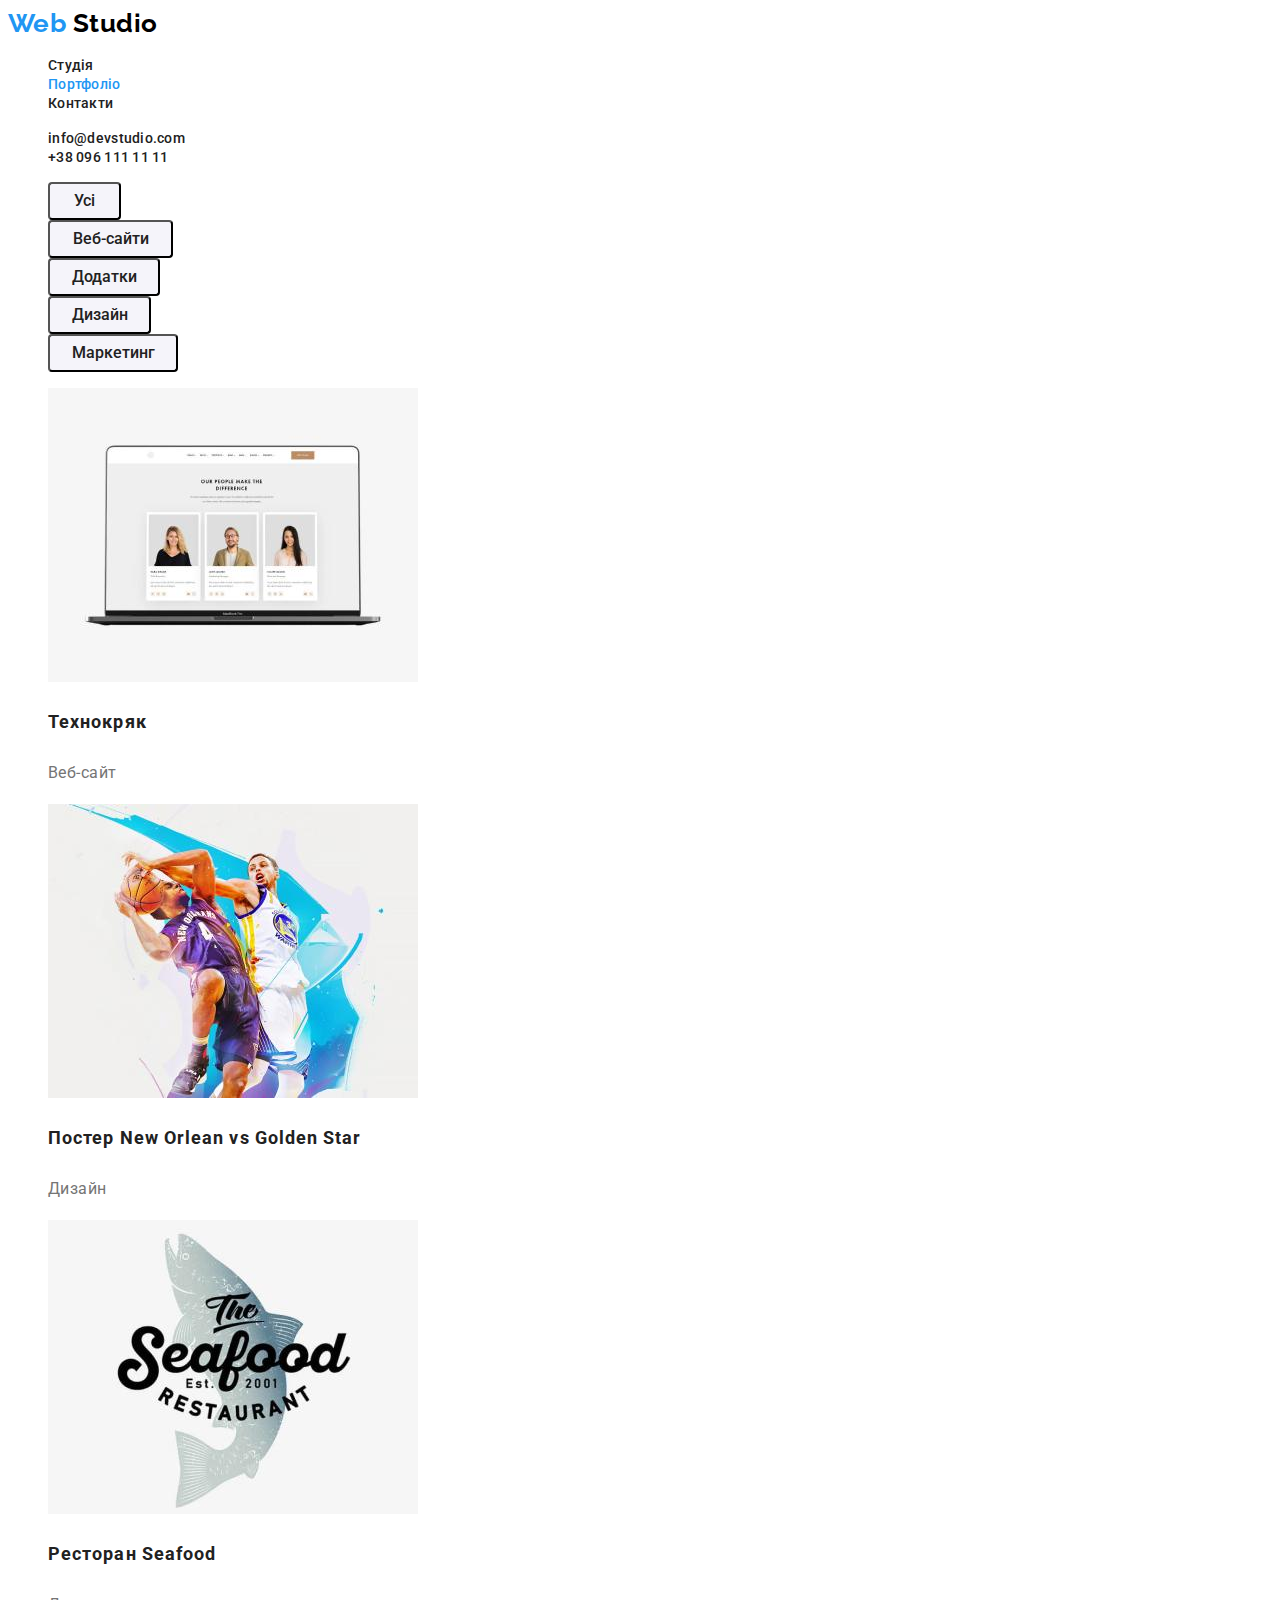
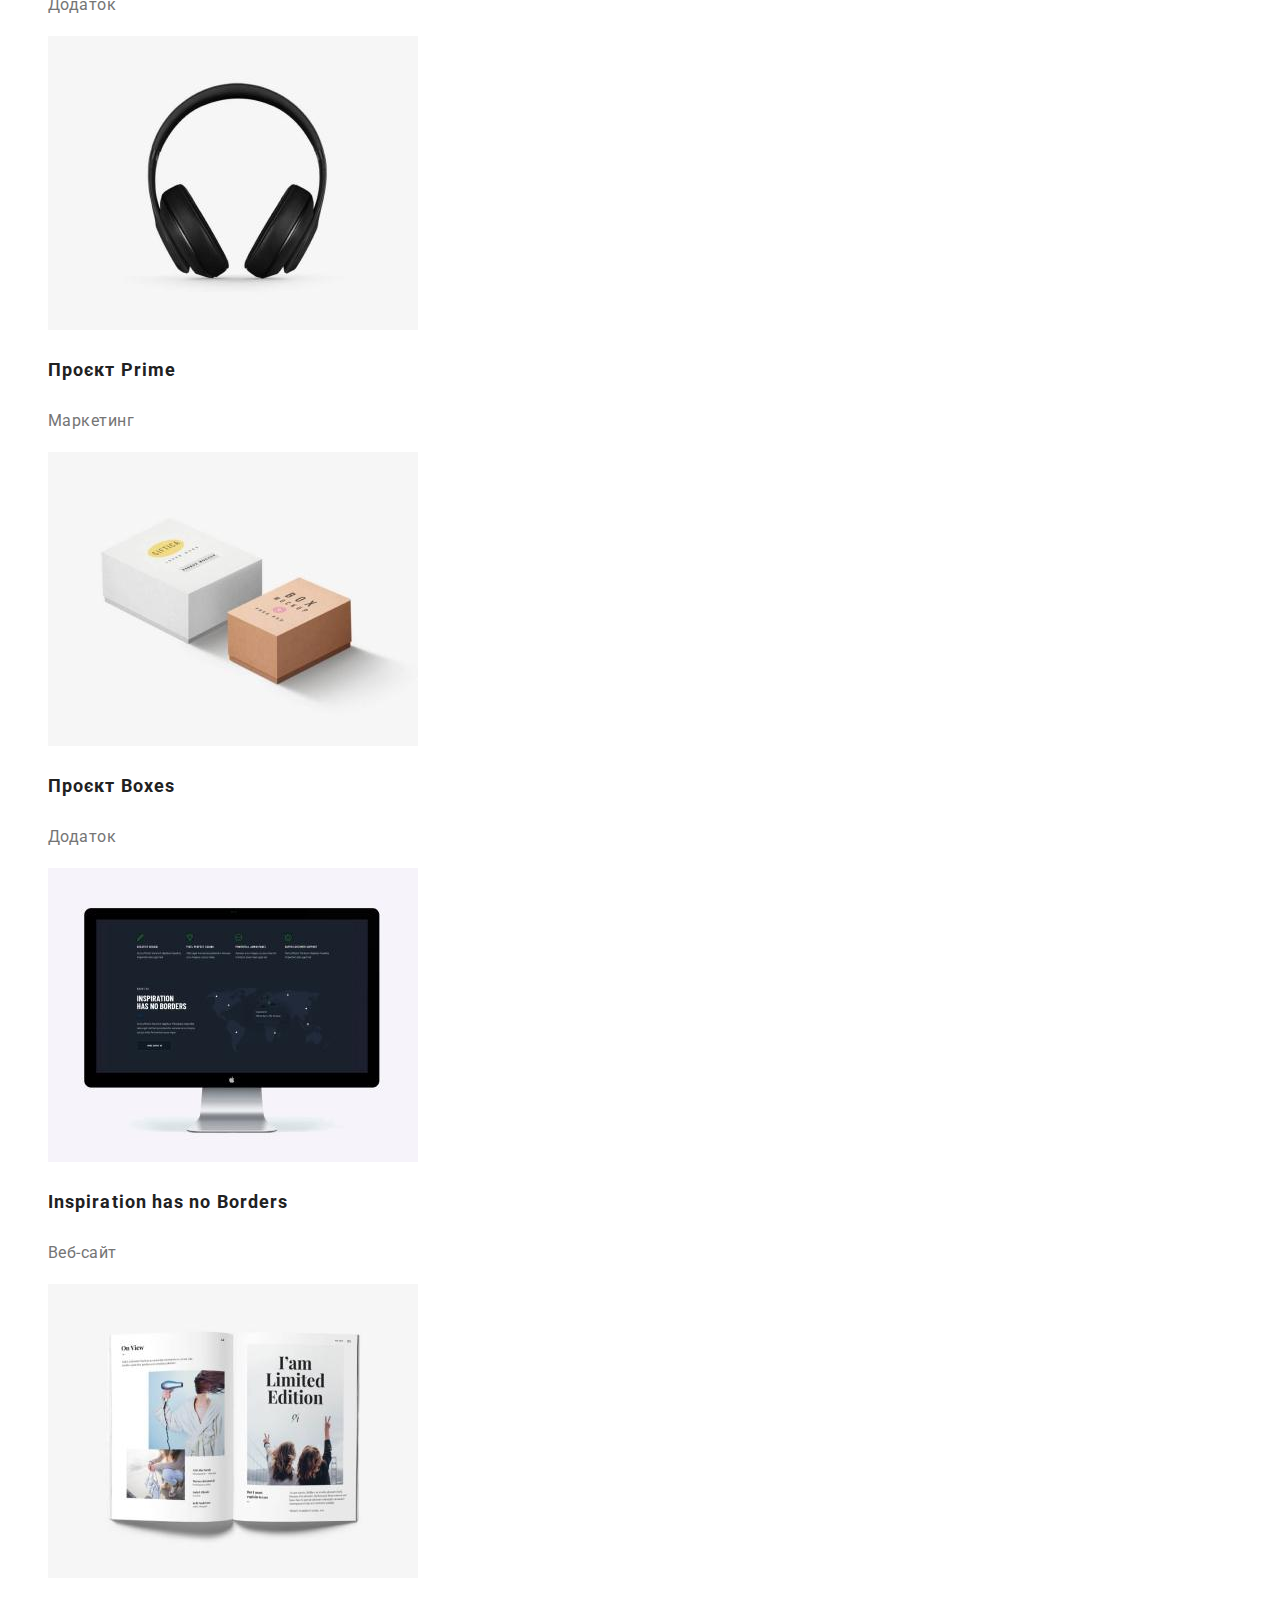
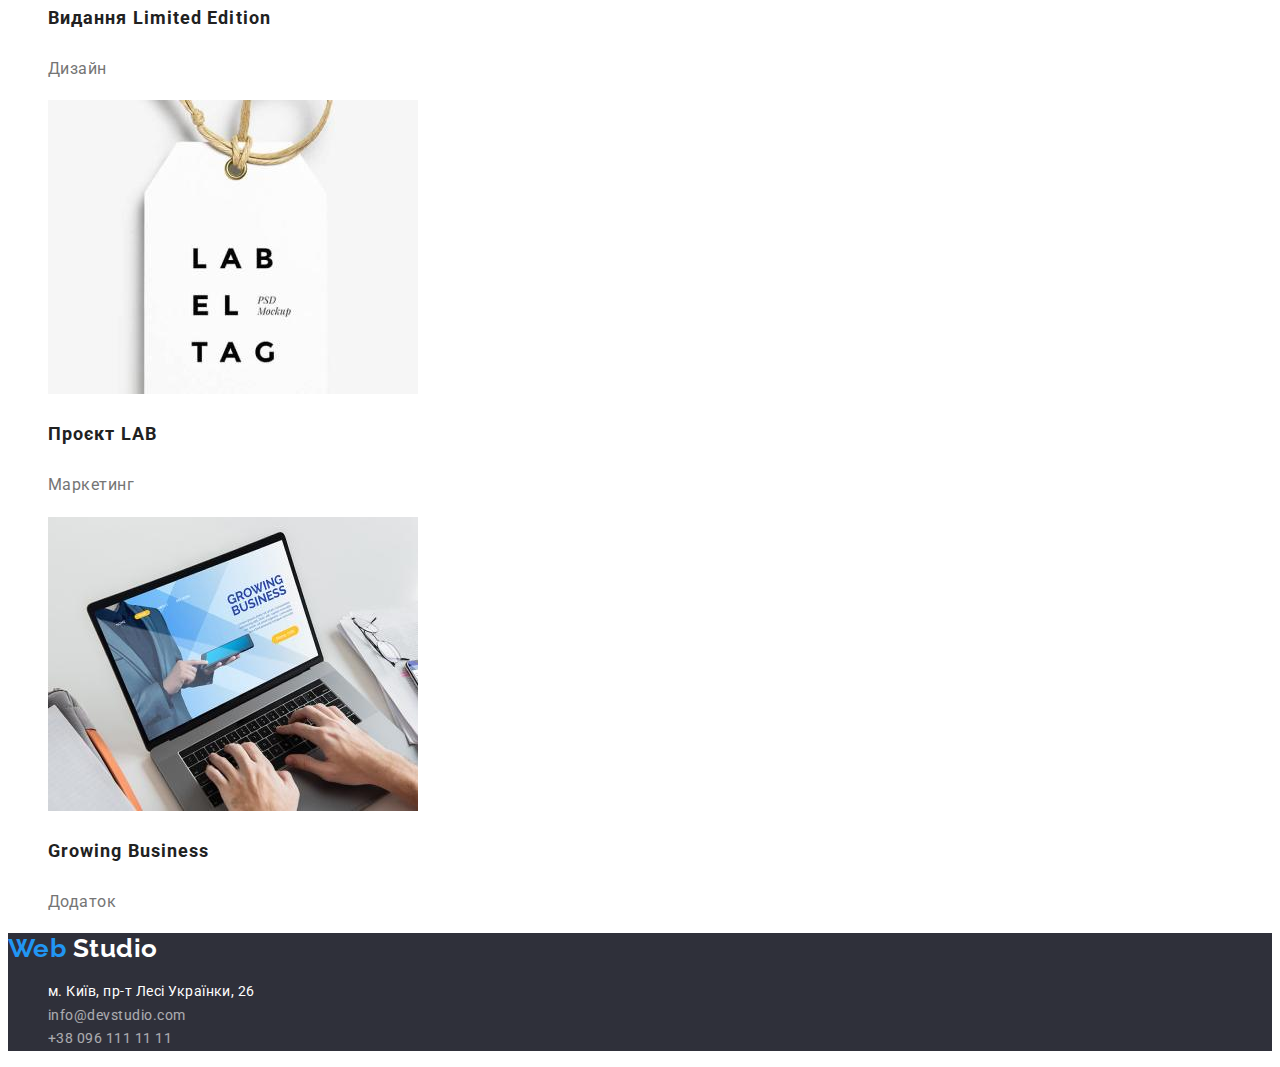
==== portfolio.html @ b4149ceb "done" ====
<!DOCTYPE html>
<html lang="en">
	<head>
		<meta charset="UTF-8" />
		<meta http-equiv="X-UA-Compatible" content="IE=edge" />
		<meta name="viewport" content="width=device-width, initial-scale=1.0" />
		<title>WebStudio</title>
		<link rel="preconnect" href="https://fonts.googleapis.com" />
		<link rel="preconnect" href="https://fonts.gstatic.com" crossorigin />
		<link
			href="https://fonts.googleapis.com/css2?family=Raleway:wght@700&family=Roboto:wght@400;500;700;900&display=swap"
			rel="stylesheet"
		/>
		<link rel="stylesheet" href="./css/styles.css" />
	</head>
	<body>
		<header>
			<nav>
				<a class="logo" href="./">
					Web
					<span>Studio</span>
				</a>
				<ul>
					<li><a class="link" href="./">Студія</a></li>
					<li><a class="link current" href="./portfolio.html">Портфоліо</a></li>
					<li><a class="link" href="#">Контакти</a></li>
				</ul>
			</nav>
			<ul>
				<li><a class="link" href="mailto:info@devstudio.com">info@devstudio.com</a></li>
				<li><a class="link" href="tel:+380961111111">+38 096 111 11 11</a></li>
			</ul>
		</header>
		<main>
			<section>
				<ul class="filters">
					<li><button class="filtr-button all-cards" type="button">Усі</button></li>
					<li><button class="filtr-button card-web-sites" type="button">Веб-сайти</button></li>
					<li><button class="filtr-button applications" type="button">Додатки</button></li>
					<li><button class="filtr-button design" type="button">Дизайн</button></li>
					<li><button class="filtr-button marketing" type="button">Маркетинг</button></li>
				</ul>
				<ul class="cards">
					<li class="card">
						<img src="./images/Tehnokryak.jpg" alt="Дві усміхнені дівчини і чоловік" width="370" height="294" />
						<h3 class="card-title">Технокряк</h3>
						<p class="card-dsr">Веб-сайт</p>
					</li>
					<li class="card">
						<img src="./images/New_Orlean_vs_Golden_Star.jpg" alt="Два баскетболіста грають" width="370" height="294" />
						<h3 class="card-title">Постер New Orlean vs Golden Star</h3>
						<p class="card-dsr">Дизайн</p>
					</li>
					<li class="card">
						<img src="./images/Seafood.jpg" alt="Намальована риба" width="370" height="294" />
						<h3 class="card-title">Ресторан Seafood</h3>
						<p class="card-dsr">Додаток</p>
					</li>
					<li class="card">
						<img src="./images/Prime.jpg" alt="Навушники" width="370" height="294" />
						<h3 class="card-title">Проєкт Prime</h3>
						<p class="card-dsr">Маркетинг</p>
					</li>
					<li class="card">
						<img src="./images/Boxes.jpg" alt="Дві коробки" width="370" height="294" />
						<h3 class="card-title">Проєкт Boxes</h3>
						<p class="card-dsr">Додаток</p>
					</li>
					<li class="card">
						<img src="./images/Inspiration_has_no_Borders.jpg" alt="Монітор" width="370" height="294" />
						<h3 class="card-title">Inspiration has no Borders</h3>
						<p class="card-dsr">Веб-сайт</p>
					</li>
					<li class="card">
						<img src="./images/Limited_Edition.jpg" alt="Розкрита книга" width="370" height="294" />
						<h3 class="card-title">Видання Limited Edition</h3>
						<p class="card-dsr">Дизайн</p>
					</li>
					<li class="card">
						<img src="./images/LAB.jpg" alt="Бірка з надписом" width="370" height="294" />
						<h3 class="card-title">Проєкт LAB</h3>
						<p class="card-dsr">Маркетинг</p>
					</li>
					<li class="card">
						<img src="./images/Growing_Business.jpg" alt="Людина працює на ноутбуці" width="370" height="294" />
						<h3 class="card-title">Growing Business</h3>
						<p class="card-dsr">Додаток</p>
					</li>
				</ul>
			</section>
		</main>
		<footer class="footer-portfolio">
			<a class="logo-footer" href="./">
				Web
				<span>Studio</span>
			</a>
			<address>
				<ul>
					<li>
						<a href="https://goo.gl/maps/CPtrU1FHBa2aNyZL9" target="_blank" rel="noopener noreferrer nofollow">
							м. Київ, пр-т Лесі Українки, 26
						</a>
					</li>
					<li><a class="opacity" href="mailto:info@devstudio.com">info@devstudio.com</a></li>
					<li><a class="opacity" href="tel:+380961111111">+38 096 111 11 11</a></li>
				</ul>
			</address>
		</footer>
	</body>
</html>
---- css/styles.css ----
:root {
	--blue-color: #2196f3;
	--darck-blue-color: #188ce8;
	--black-color: #212121;
	--white-color: #ffffff;
	--ashen-color: #f5f4fa;
	--white-ashen-color: #eeeeee;
	--black-secondary-color: #757575;
	--font-weight-title: 700;
	--font-weight-sub-title: 500;
}

body {
	font-family: "Roboto", sans-serif;
	letter-spacing: 0.03em;
	background-color: var(--white-color);
}

a {
	text-decoration: none;
}

.logo,
.logo-footer {
	font-family: "Raleway", sans-serif;
	font-weight: var(--font-weight-title);
	font-size: 26px;
	line-height: 1.19;
	color: var(--blue-color);
}

.logo span {
	color: #000;
}

.logo-footer span {
	color: var(--white-color);
}

.link {
	font-weight: var(--font-weight-sub-title);
	font-size: 14px;
	line-height: 1.14;
	letter-spacing: 0.02em;
	color: var(--black-color);
}

.link:hover,
.link:focus {
	color: var(--blue-color);
}

.current {
	color: var(--blue-color);
}

header {
	background: var(--white-color);
}

ul {
	list-style-type: none;
}

.hero {
	background-color: #2f303a;
}

.hero-title {
	color: var(--white-color);
	font-weight: 900;
	font-size: 44px;
	line-height: 1.36;
	text-align: center;
	letter-spacing: 0.06em;
	text-transform: uppercase;
}

.hero-button {
	width: 216px;
	height: 50px;
	background: var(--blue-color);
	box-shadow: 0px 4px 4px rgba(0, 0, 0, 0.15);
	border-radius: 4px;
	font-weight: var(--font-weight-title);
	font-size: 16px;
	line-height: 1.87;
	color: var(--white-color);
}

.hero-button:hover,
.hero-button:focus {
	background-color: var(--darck-blue-color);
}

.visually-hidden {
	position: absolute;
	white-space: nowrap;
	width: 1px;
	height: 1px;
	overflow: hidden;
	border: 0;
	padding: 0;
	clip: rect(0 0 0 0);
	clip-path: inset(50%);
	margin: -1px;
}

.benefits h2 {
	font-weight: var(--font-weight-title);
	font-size: 36px;
	line-height: 1.17;
	text-align: center;
	color: var(--black-color);
}

.benefits h3 {
	font-weight: var(--font-weight-title);
	font-size: 14px;
	line-height: 1.14;
	text-transform: uppercase;
	color: var(--black-color);
}

.benefits p {
	font-size: 14px;
	line-height: 1.71;
	color: var(--black-secondary-color);
}

.our-work h2 {
	font-weight: var(--font-weight-title);
	font-size: 36px;
	line-height: 1.16;
	text-align: center;
	color: var(--black-color);
}

.team {
	background-color: var(--ashen-color);
}

.team-card {
	background-color: var(--white-color);
}

.team h2 {
	font-weight: var(--font-weight-title);
	font-size: 36px;
	line-height: 1.16;
	text-align: center;
	color: var(--black-color);
}

.team-card h3 {
	font-weight: var(--font-weight-sub-title);
	font-size: 16px;
	line-height: 1.18;
	text-align: center;
	color: var(--black-color);
}

.team-card p {
	font-weight: 400;
	font-size: 16px;
	line-height: 1.18;
	text-align: center;
	color: var(--black-secondary-color);
}

.footer,
.footer-portfolio {
	background: #2f303a;
}

address a {
	font-weight: 400;
	font-size: 14px;
	line-height: 1.71;
	color: var(--white-color);
	font-style: normal;
}

address a:hover,
address a:focus {
	color: var(--blue-color);
}

.opacity {
	opacity: 0.6;
}

.filters {
	font-weight: var(--font-weight-sub-title);
	font-size: 16px;
	line-height: 1.63;
	color: var(--black-color);
}

.filtr-button {
	height: 38px;
	font-weight: var(--font-weight-sub-title);
	font-size: 16px;
	line-height: 1.62;
	color: var(--black-color);
	font-family: inherit;
	border-radius: 4px;
	background: var(--ashen-color);
}

.filtr-button:hover,
.filtr-button:focus {
	background-color: var(--blue-color);
	color: var(--white-color);
	box-shadow: 0px 3px 1px rgba(0, 0, 0, 0.1), 0px 1px 2px rgba(0, 0, 0, 0.08), 0px 2px 2px rgba(0, 0, 0, 0.12);
}

.all-cards {
	width: 73px;
}

.card-web-sites {
	width: 125px;
}

.applications {
	width: 112px;
}

.design {
	width: 103px;
}

.marketing {
	width: 130px;
}

.card-title {
	font-weight: 700;
	font-size: 18px;
	line-height: 2;
	letter-spacing: 0.06em;
	color: var(--black-color);
}

.card-dsr {
	font-size: 16px;
	line-height: 1.88;
	color: var(--black-secondary-color);
}

.cards img {
	width: 370px;
	height: 294px;
}

.card {
	background: var(--white-color);
	border: 1px solid --white-ashen-color;
}
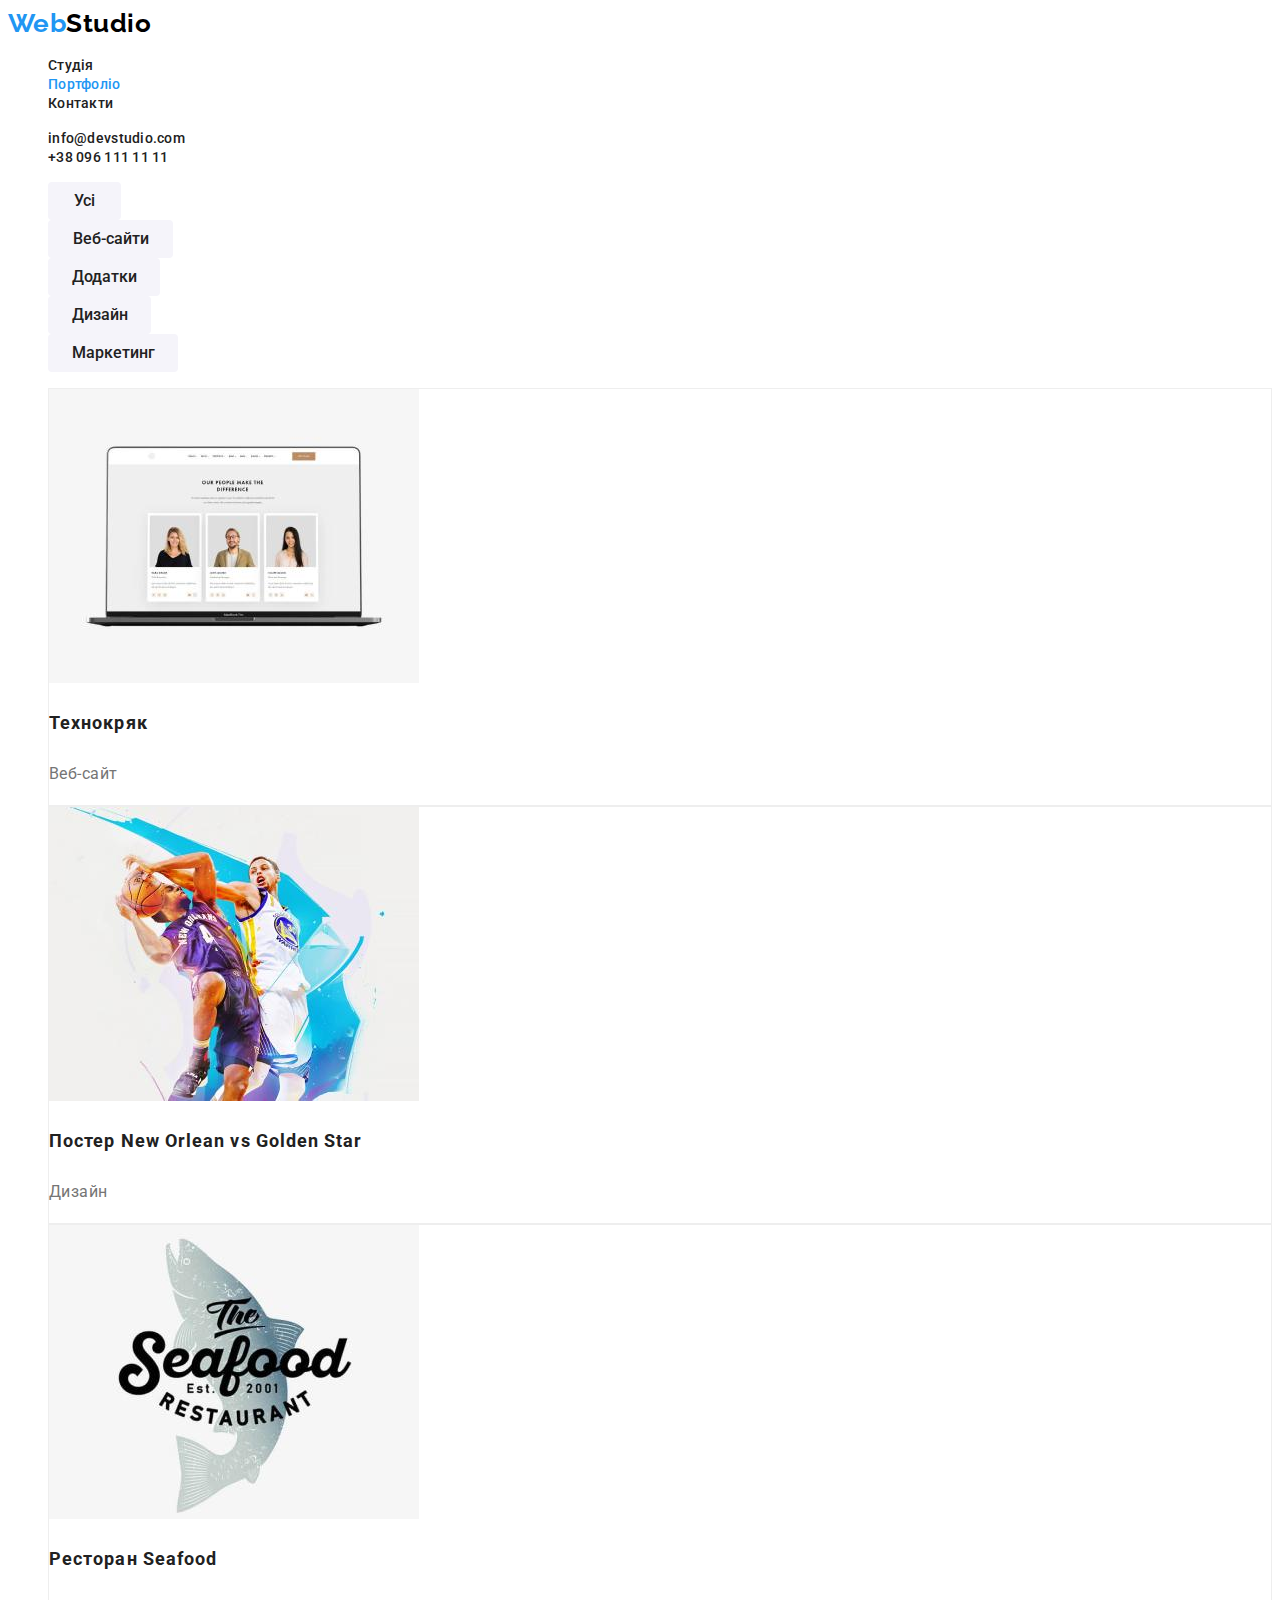
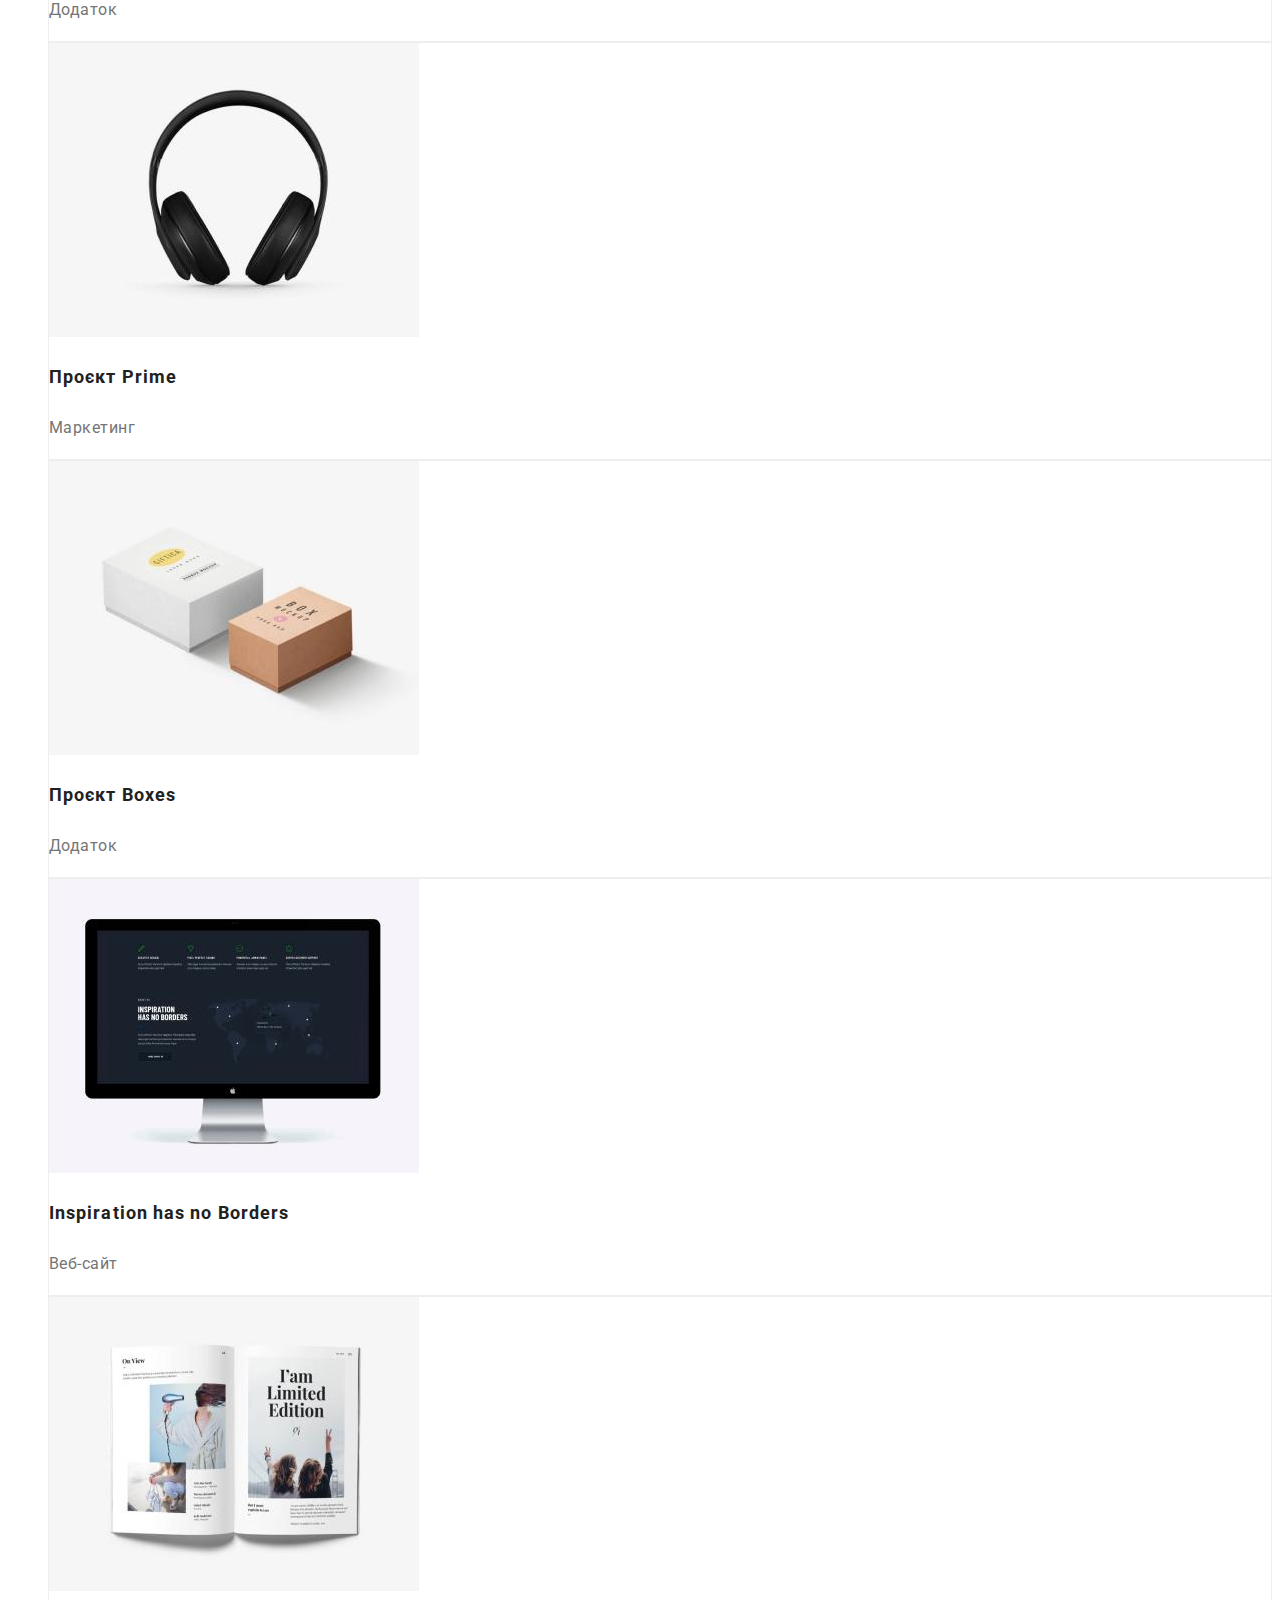
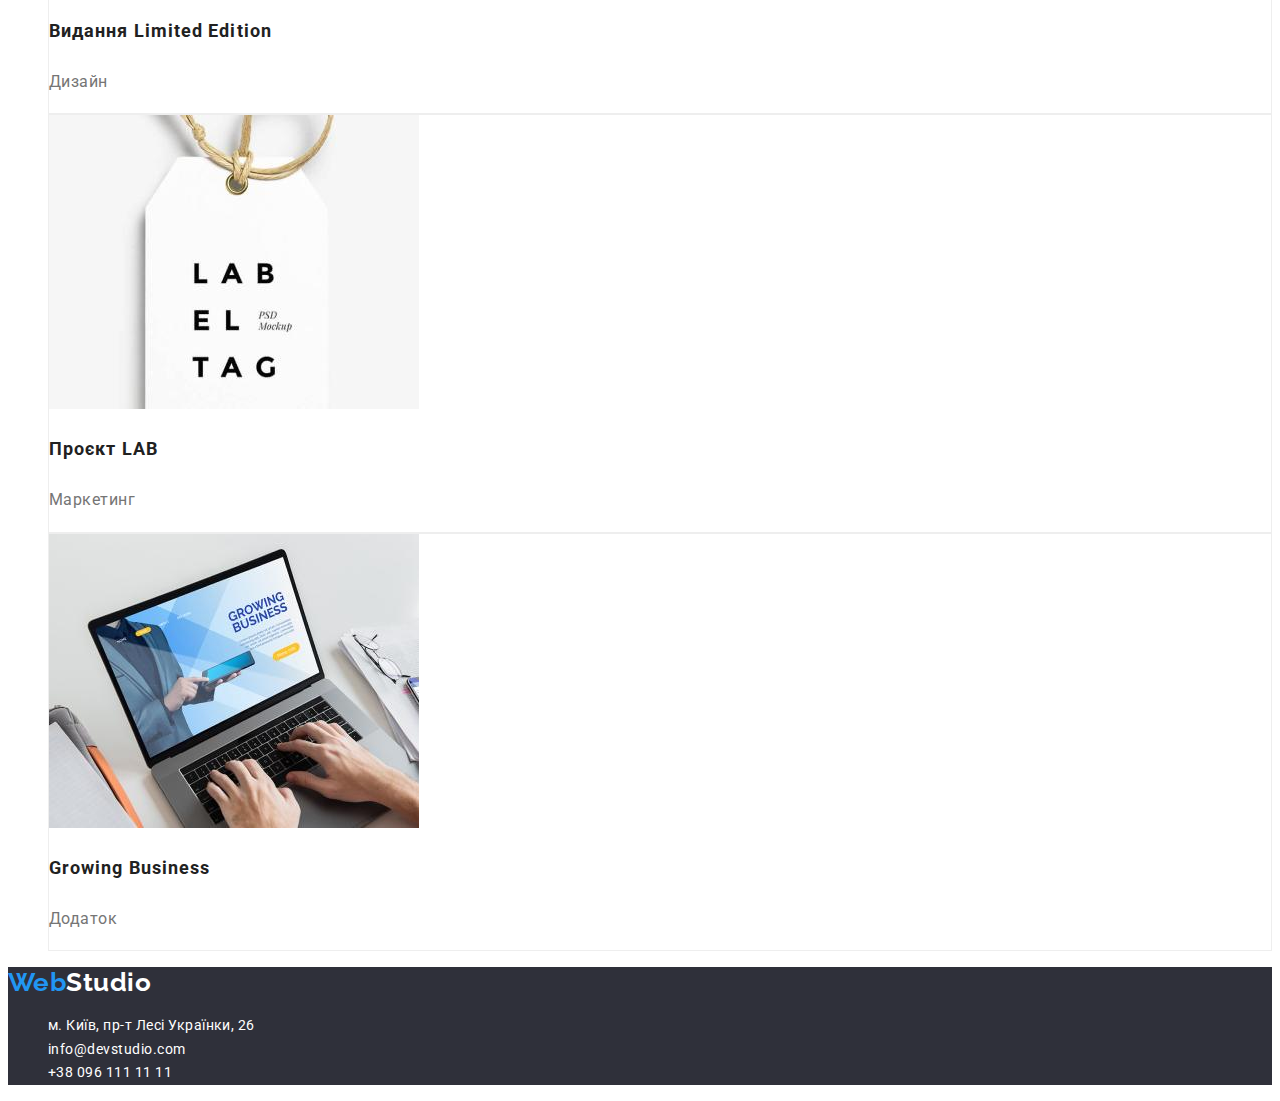
==== commit 94f32be0: "fixed after review recommendatio" ====
--- a/portfolio.html
+++ b/portfolio.html
@@ -17,8 +17,7 @@
 		<header>
 			<nav>
 				<a class="logo" href="./">
-					Web
-					<span>Studio</span>
+					Web<span class="second-part-of-logo-webstudio-header">Studio</span>
 				</a>
 				<ul>
 					<li><a class="link" href="./">Студія</a></li>
@@ -27,7 +26,7 @@
 				</ul>
 			</nav>
 			<ul>
-				<li><a class="link" href="mailto:info@devstudio.com">info@devstudio.com</a></li>
+				<li><a class="link" id="email" href="mailto:info@devstudio.com">info@devstudio.com</a></li>
 				<li><a class="link" href="tel:+380961111111">+38 096 111 11 11</a></li>
 			</ul>
 		</header>
@@ -42,67 +41,89 @@
 				</ul>
 				<ul class="cards">
 					<li class="card">
-						<img src="./images/Tehnokryak.jpg" alt="Дві усміхнені дівчини і чоловік" width="370" height="294" />
+						<img
+							class="img"
+							src="./images/Tehnokryak.jpg"
+							alt="Дві усміхнені дівчини і чоловік"
+							width="370"
+							height="294"
+						/>
 						<h3 class="card-title">Технокряк</h3>
-						<p class="card-dsr">Веб-сайт</p>
+						<p class="card-description">Веб-сайт</p>
 					</li>
 					<li class="card">
-						<img src="./images/New_Orlean_vs_Golden_Star.jpg" alt="Два баскетболіста грають" width="370" height="294" />
+						<img
+							class="img"
+							src="./images/New_Orlean_vs_Golden_Star.jpg"
+							alt="Два баскетболіста грають"
+							width="370"
+							height="294"
+						/>
 						<h3 class="card-title">Постер New Orlean vs Golden Star</h3>
-						<p class="card-dsr">Дизайн</p>
+						<p class="card-description">Дизайн</p>
 					</li>
 					<li class="card">
-						<img src="./images/Seafood.jpg" alt="Намальована риба" width="370" height="294" />
+						<img class="img" src="./images/Seafood.jpg" alt="Намальована риба" width="370" height="294" />
 						<h3 class="card-title">Ресторан Seafood</h3>
-						<p class="card-dsr">Додаток</p>
+						<p class="card-description">Додаток</p>
 					</li>
 					<li class="card">
-						<img src="./images/Prime.jpg" alt="Навушники" width="370" height="294" />
+						<img class="img" src="./images/Prime.jpg" alt="Навушники" width="370" height="294" />
 						<h3 class="card-title">Проєкт Prime</h3>
-						<p class="card-dsr">Маркетинг</p>
+						<p class="card-description">Маркетинг</p>
 					</li>
 					<li class="card">
-						<img src="./images/Boxes.jpg" alt="Дві коробки" width="370" height="294" />
+						<img class="img" src="./images/Boxes.jpg" alt="Дві коробки" width="370" height="294" />
 						<h3 class="card-title">Проєкт Boxes</h3>
-						<p class="card-dsr">Додаток</p>
+						<p class="card-description">Додаток</p>
 					</li>
 					<li class="card">
-						<img src="./images/Inspiration_has_no_Borders.jpg" alt="Монітор" width="370" height="294" />
+						<img class="img" src="./images/Inspiration_has_no_Borders.jpg" alt="Монітор" width="370" height="294" />
 						<h3 class="card-title">Inspiration has no Borders</h3>
-						<p class="card-dsr">Веб-сайт</p>
+						<p class="card-description">Веб-сайт</p>
 					</li>
 					<li class="card">
-						<img src="./images/Limited_Edition.jpg" alt="Розкрита книга" width="370" height="294" />
+						<img class="img" src="./images/Limited_Edition.jpg" alt="Розкрита книга" width="370" height="294" />
 						<h3 class="card-title">Видання Limited Edition</h3>
-						<p class="card-dsr">Дизайн</p>
+						<p class="card-description">Дизайн</p>
 					</li>
 					<li class="card">
-						<img src="./images/LAB.jpg" alt="Бірка з надписом" width="370" height="294" />
+						<img class="img" src="./images/LAB.jpg" alt="Бірка з надписом" width="370" height="294" />
 						<h3 class="card-title">Проєкт LAB</h3>
-						<p class="card-dsr">Маркетинг</p>
+						<p class="card-description">Маркетинг</p>
 					</li>
 					<li class="card">
-						<img src="./images/Growing_Business.jpg" alt="Людина працює на ноутбуці" width="370" height="294" />
+						<img
+							class="img"
+							src="./images/Growing_Business.jpg"
+							alt="Людина працює на ноутбуці"
+							width="370"
+							height="294"
+						/>
 						<h3 class="card-title">Growing Business</h3>
-						<p class="card-dsr">Додаток</p>
+						<p class="card-description">Додаток</p>
 					</li>
 				</ul>
 			</section>
 		</main>
-		<footer class="footer-portfolio">
+		<footer class="footer">
 			<a class="logo-footer" href="./">
-				Web
-				<span>Studio</span>
+				Web<span class="second-part-of-logo-webstudio-footer">Studio</span>
 			</a>
 			<address>
 				<ul>
 					<li>
-						<a href="https://goo.gl/maps/CPtrU1FHBa2aNyZL9" target="_blank" rel="noopener noreferrer nofollow">
+						<a
+							class="adress-data"
+							href="https://goo.gl/maps/CPtrU1FHBa2aNyZL9"
+							target="_blank"
+							rel="noopener noreferrer nofollow"
+						>
 							м. Київ, пр-т Лесі Українки, 26
 						</a>
 					</li>
-					<li><a class="opacity" href="mailto:info@devstudio.com">info@devstudio.com</a></li>
-					<li><a class="opacity" href="tel:+380961111111">+38 096 111 11 11</a></li>
+					<li><a class="adress-data" class="opacity" href="mailto:info@devstudio.com">info@devstudio.com</a></li>
+					<li><a class="adress-data" class="opacity" href="tel:+380961111111">+38 096 111 11 11</a></li>
 				</ul>
 			</address>
 		</footer>
--- a/css/styles.css
+++ b/css/styles.css
@@ -8,6 +8,8 @@
 	--black-secondary-color: #757575;
 	--font-weight-title: 700;
 	--font-weight-sub-title: 500;
+	--black-hero-color: #2f303a;
+	--really-black: #000;
 }
 
 body {
@@ -29,11 +31,11 @@
 	color: var(--blue-color);
 }
 
-.logo span {
-	color: #000;
-}
-
-.logo-footer span {
+.second-part-of-logo-webstudio-header {
+	color: var(--really-black);
+}
+
+.second-part-of-logo-webstudio-footer {
 	color: var(--white-color);
 }
 
@@ -63,7 +65,7 @@
 }
 
 .hero {
-	background-color: #2f303a;
+	background-color: var(--black-hero-color);
 }
 
 .hero-title {
@@ -106,30 +108,27 @@
 	margin: -1px;
 }
 
-.benefits h2 {
-	font-weight: var(--font-weight-title);
+.title-benefits {
 	font-size: 36px;
 	line-height: 1.17;
 	text-align: center;
 	color: var(--black-color);
 }
 
-.benefits h3 {
-	font-weight: var(--font-weight-title);
+.subtitle-benefits {
 	font-size: 14px;
 	line-height: 1.14;
 	text-transform: uppercase;
 	color: var(--black-color);
 }
 
-.benefits p {
+.benefits-description {
 	font-size: 14px;
 	line-height: 1.71;
 	color: var(--black-secondary-color);
 }
 
-.our-work h2 {
-	font-weight: var(--font-weight-title);
+.our-work-title {
 	font-size: 36px;
 	line-height: 1.16;
 	text-align: center;
@@ -144,15 +143,14 @@
 	background-color: var(--white-color);
 }
 
-.team h2 {
-	font-weight: var(--font-weight-title);
+.team-title {
 	font-size: 36px;
 	line-height: 1.16;
 	text-align: center;
 	color: var(--black-color);
 }
 
-.team-card h3 {
+.team-card-subtitle {
 	font-weight: var(--font-weight-sub-title);
 	font-size: 16px;
 	line-height: 1.18;
@@ -160,8 +158,7 @@
 	color: var(--black-color);
 }
 
-.team-card p {
-	font-weight: 400;
+.team-card-description {
 	font-size: 16px;
 	line-height: 1.18;
 	text-align: center;
@@ -170,10 +167,10 @@
 
 .footer,
 .footer-portfolio {
-	background: #2f303a;
-}
-
-address a {
+	background: var(--black-hero-color);
+}
+
+.adress-data {
 	font-weight: 400;
 	font-size: 14px;
 	line-height: 1.71;
@@ -181,8 +178,8 @@
 	font-style: normal;
 }
 
-address a:hover,
-address a:focus {
+.adress-data:hover,
+.adress-data:focus {
 	color: var(--blue-color);
 }
 
@@ -206,6 +203,8 @@
 	font-family: inherit;
 	border-radius: 4px;
 	background: var(--ashen-color);
+	cursor: pointer;
+	border-width: 0;
 }
 
 .filtr-button:hover,
@@ -236,25 +235,24 @@
 }
 
 .card-title {
-	font-weight: 700;
 	font-size: 18px;
 	line-height: 2;
 	letter-spacing: 0.06em;
 	color: var(--black-color);
 }
 
-.card-dsr {
+.card-description {
 	font-size: 16px;
 	line-height: 1.88;
 	color: var(--black-secondary-color);
 }
 
-.cards img {
+.cards-img {
 	width: 370px;
 	height: 294px;
 }
 
 .card {
 	background: var(--white-color);
-	border: 1px solid --white-ashen-color;
-}
+	border: 1px solid var(--white-ashen-color);
+}
